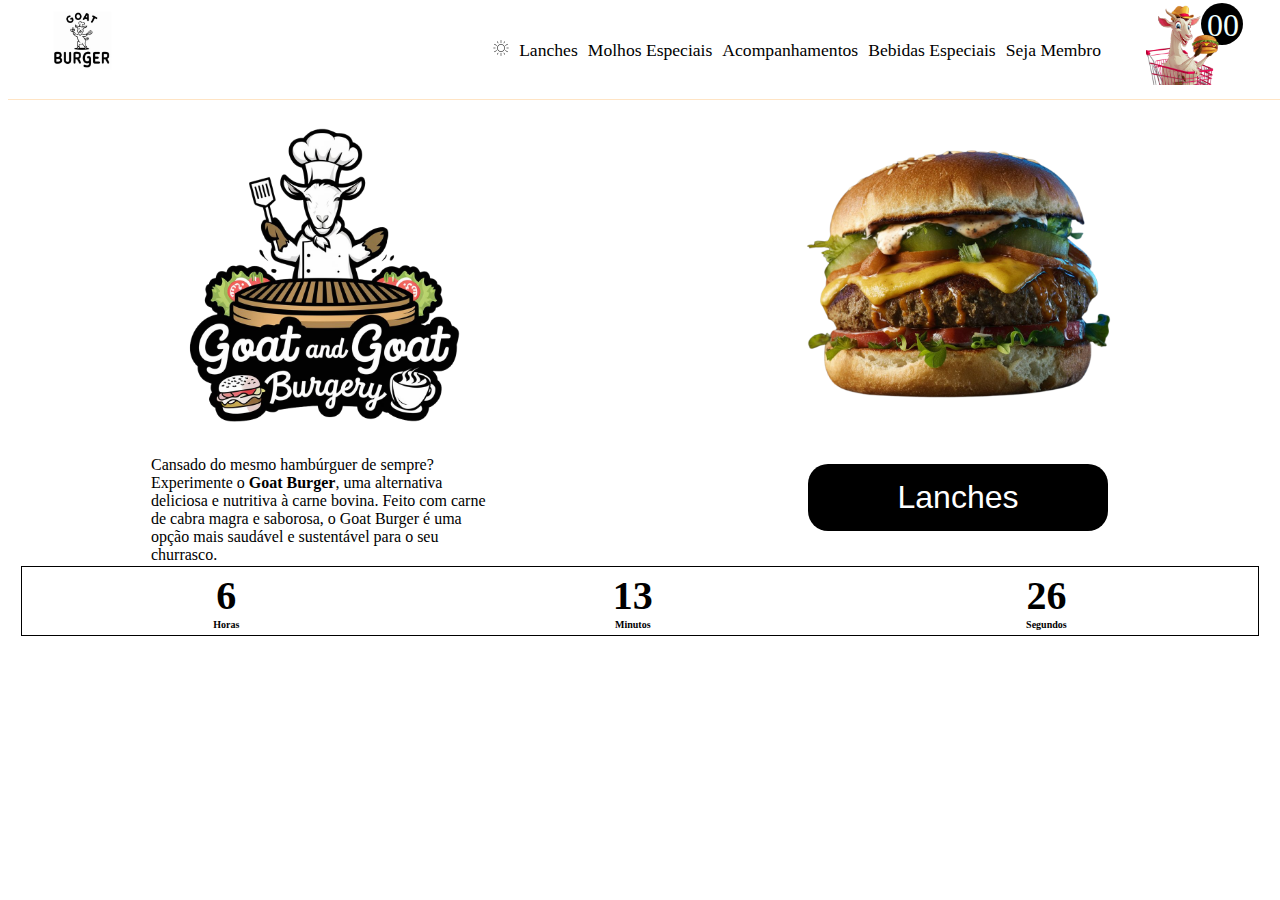
==== trabalho francisco-helen/goatandgoat-burguer/index.html @ 0ab9da14 "Add files via upload" ====
<!DOCTYPE html>
<html lang="en">

<head>
    <meta charset="UTF-8">
    <meta name="viewport" content="width=device-width, initial-scale=1.0">
    <title>GoatAndGoat - Burguer</title>
    <link rel="stylesheet" href="recursos/estilo/estilo.css">
</head>

<body>
    <nav>
        <a href="index.html"><img src="recursos/imagens/mini_logo.png" alt="log"></a>
        <ul>
            <li>
                <input type="checkbox" name="trocando_tema" id="trocando_tema">
                <label  for="trocando_tema">
                    <img class="tema" id="sol" src="recursos/imagens/icones/solar.png" alt="">
                    <img  class="tema"  id="lua" src="recursos/imagens/icones/lua.png" alt="">
                </label>
            </li>
            <li><a href="lanches.html">Lanches</a></li>
            <li><a href="condimentos.html">Molhos Especiais</a></li>
            <li><a href="acompanhamentos.html">Acompanhamentos</a></li>
            <li><a href="bebidas_especiais.html">Bebidas Especiais</a></li>
            <li><a href="seja_menbro.html">Seja Membro</a></li>
            <li onclick="listarProduto()" id="carrinho"><a href="#" id="abrir_modal"><img src="recursos/imagens/carrinho.png" alt="">  </a></li>
        </ul>
            <div id="qta">
                <span id="mostra_valor" >00</span> 
            </div>
</nav>

    <div id="secao">

        <section>
           <img src="recursos/imagens/logo.png" alt="logo">
            <div  class ="container_par" id="parCar">
                <p >
                    Cansado do mesmo hambúrguer de sempre? Experimente o <strong>Goat Burger</strong>, uma alternativa deliciosa e nutritiva
                    à carne bovina. Feito com carne de cabra magra e saborosa, o Goat Burger é uma opção mais saudável e
                    sustentável para o seu churrasco.
                </p>
            </div>
           
        </section>
        <section>
            <img src="recursos/imagens/b1.png" alt="hambuguer">
            <button type="submit">Lanches</button>
        </section>
    </div>
    <div id="relogio">
        <div>
            <span id="horas">00</span>
            <span class="tempo">Horas</span>
        </div>
        <div>
            <span id="minutos">00</span>
            <span class="tempo">Minutos</span>
        </div>
        <div>
            <span id="segundos">00</span>
            <span class="tempo">Segundos</span>
        </div>
    </div>
    <script type="text/javascript" src="recursos/js/action_index.js"></script>
    <script type="text/javascript" src="recursos/js/model.js"></script>
    <script type="text/javascript" src="recursos/js/trocando_tema.js"></script>
</body>

</html>
---- trabalho francisco-helen/goatandgoat-burguer/recursos/estilo/estilo.css ----
@import url('https://fonts.googleapis.com/css2?family=Open+Sans:ital,wght@0,300..800;1,300..800&display=swap');

*{
    box-sizing: border-box;
    font-family: 'Open Sans' sans-serif;
}

nav{
    border-bottom: 1px solid bisque;
    display: flex;
    width: 100%;
    margin-top: -100px;
    position: fixed;
    background-color: white;
    height: 100px;

}

nav ul{
    display: flex;
    flex-direction: row;
    flex-wrap: wrap;
    justify-content: flex-end;
    margin: 35px 15px 0;
    width: 100%; 
}

nav ul li{
    margin: 5px;
   list-style-type: none;
}

nav ul li a{
    text-decoration: none;
    font-size: 1.1em;
    font-family: Cambria, Cochin, Georgia, Times, 'Times New Roman', serif;  
    color: black;
}

nav img{
    width: 80px;
    margin-left: 35px;
}

nav span{
    position: relative;
    color: azure;
    font-size: 2em;
    right: 15px;
    bottom: 17px;
}

#qta{
    width: 33px;
    height: 33px;
    padding: 21px;
    background-color: black;
    border-radius: 50px;
    position: relative;
    right: 45px;
    top: 3px;
    z-index: -1;
}
 
 nav ul li img{
    width: 40x;
    margin-top: -35px;
 }

#secao{
    display: flex; 
    margin-top: 100px; 
    flex-wrap: wrap;
}

#secao section{
    width: 350px;
    margin: 0 auto;
}


#secao section p{
    margin: 2px;
}


#secao:nth-child(1) img{
    width: 350px;
}

#secao:nth-child(2) img{
    width: 350px;
}

#secao section button{
    width: 300px;
    padding: 15px;
    margin: 10px 27px;
    border-radius: 20px;
    border: none;
    font-size: 2em;
    color: white;
	background-color:black;
}
/*-----carrossel------*/
.container_par{
   display: flex;
   transition: transform 0.5s ease-in-out;
   transform: translateX(0);
}

/*-----relógio------------*/
#relogio{
    display: flex;
    align-items: center;
    justify-content: space-around;
    border: 1px solid black;
    width: 98%;
    margin: 0 auto;
    padding: 5px;
}

#relogio div{
    display: flex;
    flex-direction: column;
    align-items: center;
}

#relogio span{
    font-weight: bolder;
    font-size: 40px;
}
#relogio .tempo{
    font-size: 10px;
}

/*-------lanches---------*/

#lanches{
    display: flex;
    flex-direction: row;
    flex-wrap: wrap;
    justify-content: center;
    margin-top: 100px;
}

.lanches_item{
    margin: 15px;
    border: 1px solid black;
    border-radius: 20px 20px 20px 20px;
    width: 300px;
    height: 550px;
    
}

#lanches img{
    width: 300px;
    border-radius: 20px 20px 0 0;
}

.lanches_item .nome_lanche{
    font-weight: 600;
    font-size: 1.2em;
    margin-left: 15px;
    width: 95%;
  
}

.lanches_item .valor_lanche{
    margin: 5px;
    font-size: 0.9em;
    font-weight: 600;
}

.lanches_item a{
    text-decoration: none;
    margin-left: 75px;
    padding: 5px 20px;
    border: 1px solid black;
    font-size: 1.5em;
    border-radius: 20px;
    color: black;
    font-weight: 600;
    display: inline;
}

.lanches_item a:hover{

    color: #dc920d;
}

/*-----------menbros-------*/
#menbro{
    display: flex;
    margin-top: 100px;
    
}

#menbro #menbros{
    display: flex;
    flex-direction: row;
    flex-wrap: wrap;
    justify-content: center;
    background-color: black;
    width: 50%;
    height: 560px;

}

#menbros img{
     border-radius: 50%;
     width: 80px;
     height: 80px;
     border: 3px solid white;
     margin: 5px;
  
    
}
#menbros img:hover{
    border: 3px solid#dc920d;
}

#menbro #form{
    width: 50%;
    margin: 20px;
    border: 3px solid black;
    border-radius: 15px;
}
#menbro #form label,input{
    display: block;
    margin:  7px;
    padding: 7px;
    border: none;
}
input[type="text"]:focus{
    outline: none;
  
}
#menbro #form input[type="text"]{
    width: 93%;
    border-bottom: 1px solid #ccc;
}

#menbro #form input[type="button"]{
    border-radius: 15px;
    margin-top: 25px;
    margin-left: 150px;
    padding: 25px ;
    border: 3px solid black;
    font-size: 1.3em;
    background-color: white;

}

#menbro #form input:hover{
    color:  #dc920d;
}

/*-------------fim menbros---------------*/


/*------------modal------------------*/
#fade{
    position: fixed;
    top:0;
    left: 0;
    width: 100%;
    height: 100%;
    background-color: rgba(0,0,0,0.6);
    z-index: 5;
}

#modal{
    position: fixed;
    left: 50%;
    top: 50%;
    transform: translate(-50%,-50%);
    background-color: #fff;
    z-index: 10;
    width: 500px; 
    max-width: 90%;
    padding: 1.2rem;
    border-radius: 0.5rem;
}

#fade,
#modal{
    transition: 0.5s;
    opacity: 1;
    pointer-events: all;
}

#modal_cabecalho, #modal_rodape{
    display: flex;
    justify-content: space-between;
    align-items: center;
     
}

#modal_cabecalho{
    border-bottom: 1px solid bisque;   
    margin-bottom: 1rem;
    padding-bottom: 1rem;
}

#modal_rodape{
    border-top: 1px solid bisque;   
    margin-top: 1rem;
    padding-top: 1rem; 
}

#modal_cabecalho h1{
    margin-bottom: 1rem;
}
#modal_cabecalho span{
    margin-bottom: 1rem;
    font-size: 1.3rem;
    color:rgba(0,0,0,0.3);
    transition: 0.4s;
    cursor: pointer;
}

#modal_cabecalho span:hover{
    margin-bottom: 1rem;
    color:#888 ;
}

#modal_rodape button{
    padding: .6rem 1.2rem;
    background-color: #888;
    color: #fff;
    border:none;
    border-radius: 20px;
    cursor: pointer;
    opacity: 0.7;
    font-size: 1rem;
    transition: 0.4s;
} 

#modal_rodape button:nth-child(1){
    background-color: #dc920d;
}

#modal_rodape button:hover{
    opacity: 1;
    color: black;
    font-size: 1.1rem;
    padding: .5rem 1.1rem;
}
#fade.hide, 
#modal.hide{
    opacity: 0;
    z-index: -5;
    pointer-events: none;
} 
/*---------fim modal-----------*/

/*---------pagamentos------------*/

#pagar_cartao{
    display: flex;
    width: 100%;
    justify-content: space-between;
    align-items: center;
    height: 50px;
    padding: 20px;
    margin-top: 15px;
}

#pagar_cartao img{
    width: 80px;
}

#pagamentos{
    display: flex;
    width: 100%;
    padding: 5px;
    justify-content: space-between;
    align-items: center;

}

#pagamentos #cartao,
#pagamentos #detalhes{
    padding: 20px;
    border : 1px solid #888;
    border-radius: 15px;
}

#pagamentos #cartao{
    width: 600px;
}

#pagamentos #cartao #selecione_cartao{
    display: flex;
    justify-content: space-around;
  
}
#pagamentos #cartao #selecione_bandeira{
    display: flex;
    justify-content: space-between;
    padding: 5px;
}

#pagamentos #cartao img{
    width: 80px;
    height: 60px;
}
/*-----------trocando tema ----------------------*/
.tema_escuro{
    background-color: #263238;
    color: #fff;
}

input[type="checkbox"]{
    display: none;
}

.tema{
    width: 16px;
    margin: 0;
    cursor: pointer;
}
#lua{
   display: none; 
}

.tema_escuro #lua{
    display: block;
}

.tema_escuro #sol{
    display: none;
}

.tema_escuro #secao section button{
	color: black;
	background-color:white;
	
}
.tema_escuro nav{
	
	background-color: #263238;
	
}
.tema_escuro nav ul li a{
	
	color:white;
}

/*----------------------------------------------------*/
/*-------fim  pagamentos----------*/

/*----------meida querys---------------*/

@media(max-width:900px){
    nav{
        display: block;
        height: 150px;
    }

    nav ul{
        margin: 5px 5px 0;
    }
    
    nav img{
        margin: 0 0  0 50%;
    }

    nav ul li a img{
      width: 50px;
      margin-left: 2px;
    }     
    
    #qta{
        left: 740px;
        top: -70px;
        z-index: -1;
    }
    
}

 @media(max-width:450px){
    nav img{
        margin: 0 0  0 40%;
    }
    
    nav ul{
        margin: 5px 1px 0;
        justify-content: center;
    }

    #secao section:nth-child(1){
       margin-top: 50px;
    }
 
}
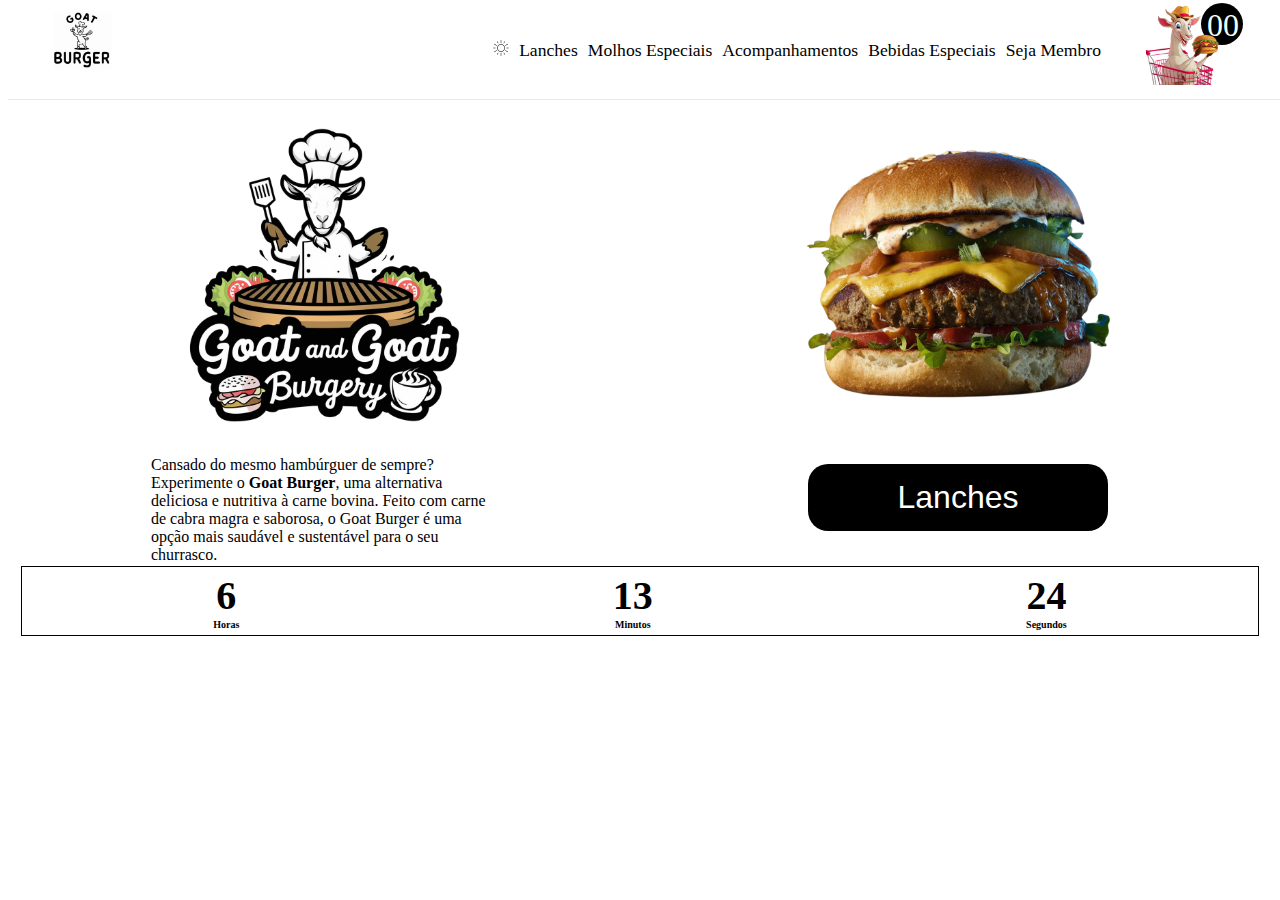
==== commit 42be68c2: "Add files via upload" ====
--- a/trabalho francisco-helen/goatandgoat-burguer/index.html
+++ b/trabalho francisco-helen/goatandgoat-burguer/index.html
@@ -16,7 +16,7 @@
                 <input type="checkbox" name="trocando_tema" id="trocando_tema">
                 <label  for="trocando_tema">
                     <img class="tema" id="sol" src="recursos/imagens/icones/solar.png" alt="">
-                    <img  class="tema"  id="lua" src="recursos/imagens/icones/lua.png" alt="">
+                    <img  class="tema"  id="lua" src="recursos/imagens/icones/lua2.png" alt="">
                 </label>
             </li>
             <li><a href="lanches.html">Lanches</a></li>
--- a/trabalho francisco-helen/goatandgoat-burguer/recursos/estilo/estilo.css
+++ b/trabalho francisco-helen/goatandgoat-burguer/recursos/estilo/estilo.css
@@ -198,12 +198,12 @@
 
 #menbro #menbros{
     display: flex;
-    flex-direction: row;
+    flex-direction: rows;
     flex-wrap: wrap;
     justify-content: center;
     background-color: black;
     width: 50%;
-    height: 560px;
+    height:60px;
 
 }
 
